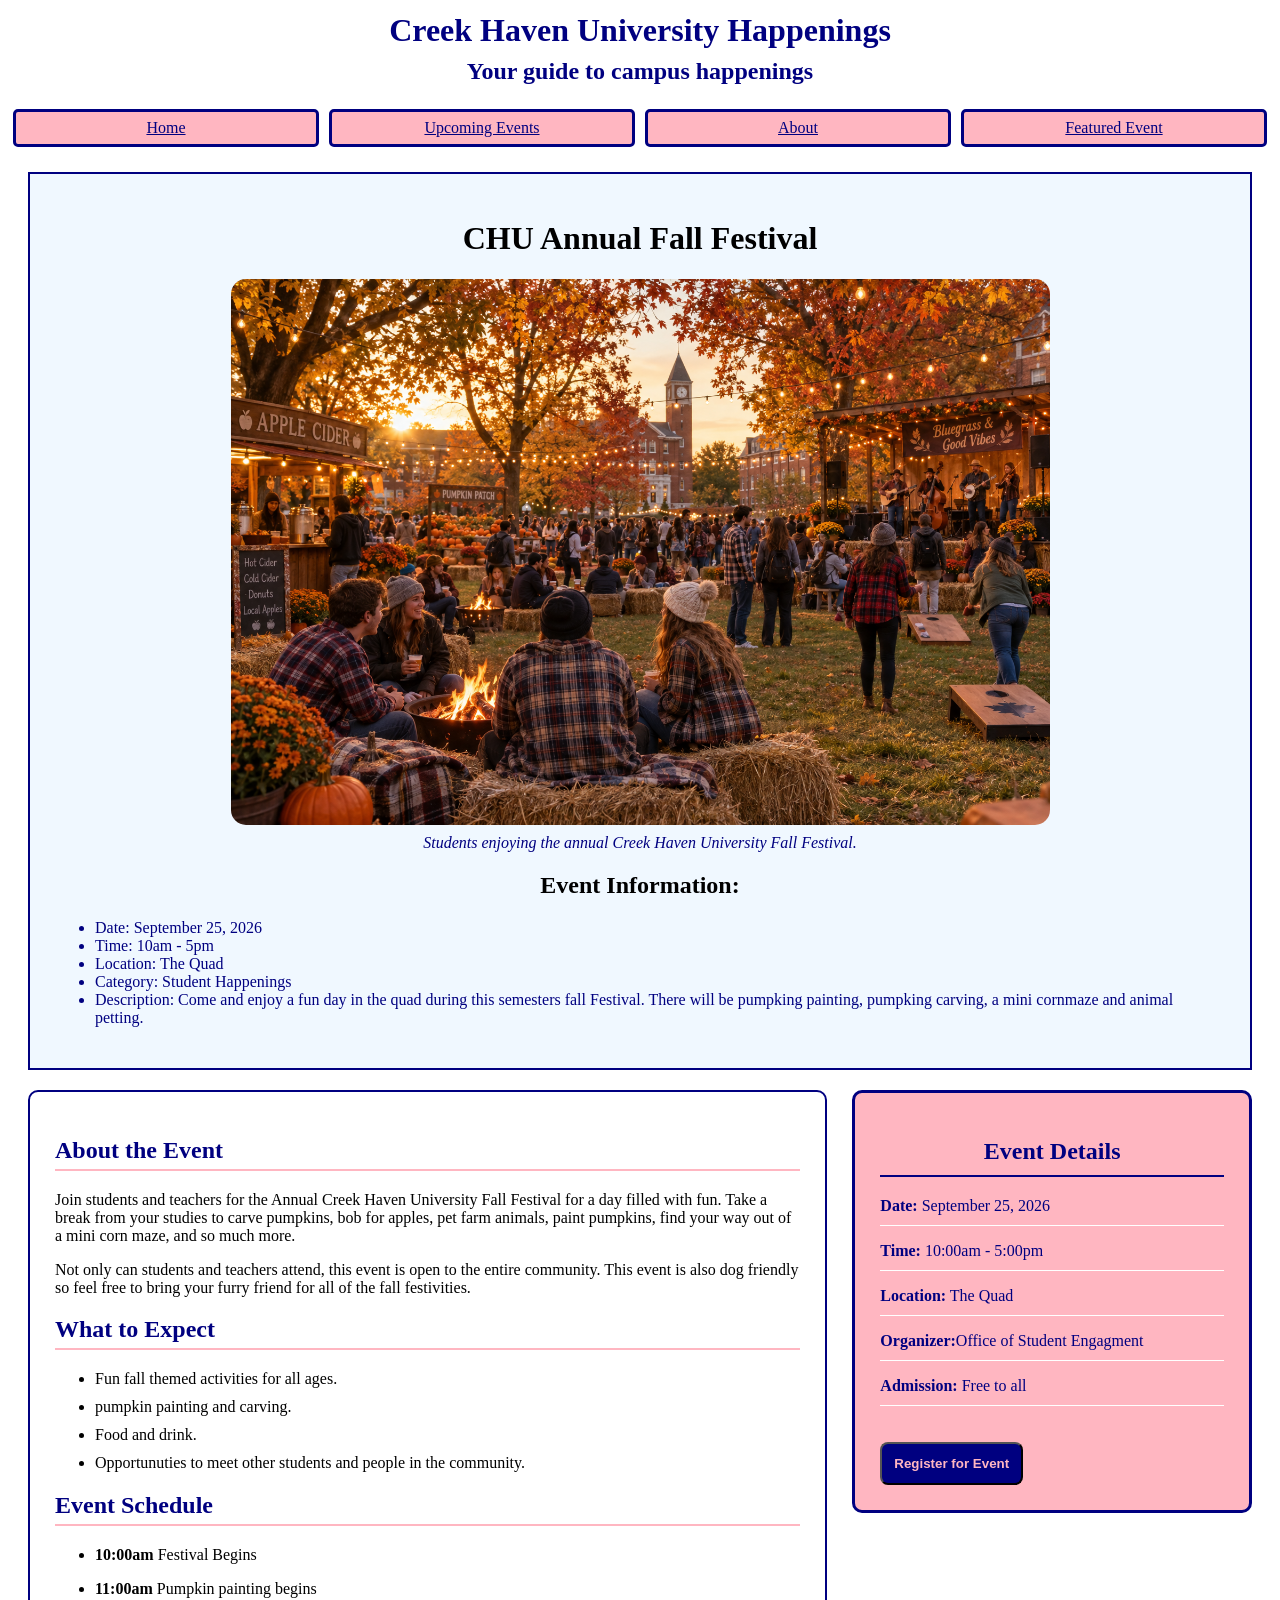
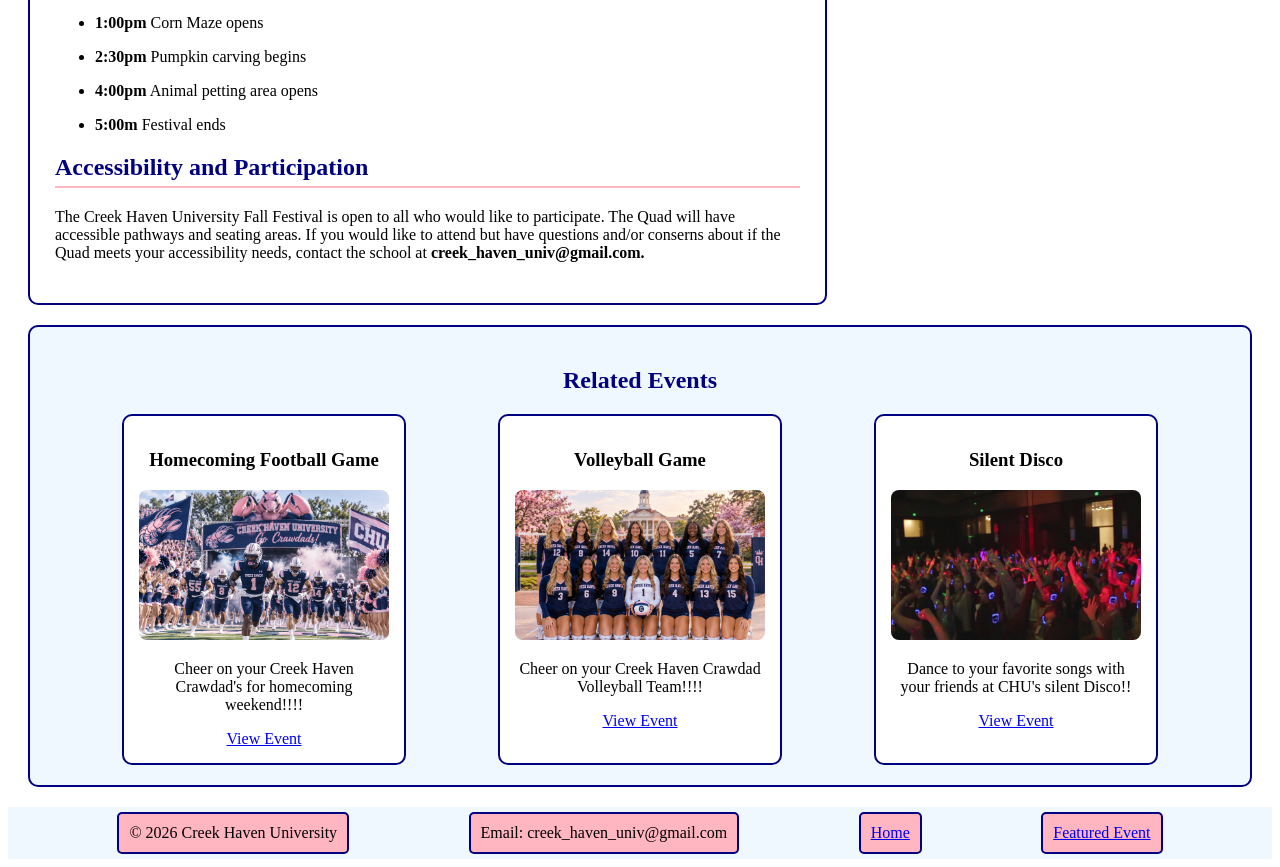
==== event.html @ 0d9d4550 "Copy of assignment 2 as my start" ====
<!DOCTYPE html>
<html lang="en">

<head>
    <meta charset="UTF-8">
    <meta name="viewport" content="width=device-width, initial-scale=1.0">
    <title>Creek Haven University Happenings | Featured Event</title>
    <link rel="stylesheet" href="CSS/styles.css">
    <link rel="icon" href="images/favicon.png">
</head>

<body>
    <!--Header-->
    <header id="head-grid-container">
        <h1>Creek Haven University Happenings</h1>
         <!--<img id="pic" src="images/Creek-Haven-University logo.png" alt="Creek Haven University logo" width="400px"> -->
        <h2>Your guide to campus happenings </h2>

         <!--Navigation-->


        <nav>
            <a class="grid-item" href="index.html">Home</a>
            <a class="grid-item" href="index.html#upcoming-events">Upcoming Events</a>
            <a class="grid-item" href="index.html#about-section">About</a>
            <a class="grid-item" href="event.html">Featured Event</a>
        </nav>


    </header>

    <!--Main-->
    <main>

        <!--Event Introduction-->
        <div class="event-introduction">

            <h1> CHU Annual Fall Festival</h1>

            <img src="images/fall-festival-event.png" alt="Fall Festival">
            <figcaption>Students enjoying the annual Creek Haven University Fall Festival.</figcaption>

            <h2>Event Information:</h2>
            <ul>
                <li>Date: September 25, 2026</li>
                <li>Time: 10am - 5pm</li>
                <li>Location: The Quad</li>
                <li>Category: Student Happenings</li>
                <li>Description: Come and enjoy a fun day in the quad during this semesters fall Festival. There will be pumpking painting, pumpking carving, a mini cornmaze and animal petting.</li>
            </ul>

        </div>

        <!--main content and sidebar -->
        <div id="event-layout">

            <div id="main-event">
                <h2>About the Event</h2>
                <!--Description-->
                <p>
                    Join students and teachers for the Annual Creek Haven University Fall Festival for a day filled with fun. 
                    Take a break from your studies to carve pumpkins, bob for apples, pet farm animals, paint pumpkins, find your way out of a mini corn maze,
                    and so much more. 
                </p>
                <p>
                    Not only can students and teachers attend, this event is open to the entire community. 
                    This event is also dog friendly so feel free to bring your furry friend for all of the fall festivities.
                </p>

                <!--attendee expectations-->
                <h2>What to Expect</h2>

                <ul>
                    <li>Fun fall themed activities for all ages.</li>
                    <li>pumpkin painting and carving.</li>
                    <li>Food and drink.</li>
                    <li>Opportunuties to meet other students and people in the community.</li>
                </ul>

                <!--schedule-->
                <h2>Event Schedule</h2>

                <ul>
                    <li>
                        <strong>10:00am</strong> Festival Begins
                    </li>
                </ul>

                <ul>
                    <li>
                        <strong>11:00am</strong> Pumpkin painting begins
                    </li>
                </ul>

                <ul>
                    <li>
                        <strong>1:00pm</strong> Corn Maze opens
                    </li>
                </ul>

                <ul>
                    <li>
                        <strong>2:30pm</strong> Pumpkin carving begins
                    </li>
                </ul>

                <ul>
                    <li>
                        <strong>4:00pm</strong> Animal petting area opens
                    </li>
                </ul>

                <ul>
                    <li>
                        <strong>5:00m</strong> Festival ends
                    </li>
                </ul>


                <!--Accessibility-->
                <h2>Accessibility and Participation</h2>

                <p>The Creek Haven University Fall Festival is open to all who would like to participate. 
                    The Quad will have accessible pathways and seating areas. If you would like to attend but have questions and/or conserns 
                    about if the Quad meets your accessibility needs, contact the school at <strong>creek_haven_univ@gmail.com.</strong>
                </p>

            </div>

            <!--sidebar-->
            <aside id="event-sidebar">

                <h2>Event Details</h2>

                <p><strong>Date:</strong> September 25, 2026</p>
                <p><strong>Time:</strong> 10:00am - 5:00pm</p>
                <p><strong>Location:</strong> The Quad</p>
                <p><strong>Organizer:</strong>Office of Student Engagment</p>
                <p><strong>Admission:</strong> Free to all</p>
                <button type="button">Register for Event</button>

            </aside>

        </div>


        <!--Related events-->
        <div id="related-section">
            <h2>Related Events</h2>

            <!--flexbox-->

            <div id="related-events">


                <article class="related-event-card">
                    <h3>Homecoming Football Game</h3>
                    <img src="images/homecoming-game.png" alt="CHU homecoming Football Game">
                    <p>Cheer on your Creek Haven Crawdad's for homecoming weekend!!!!</p>
                    <a href="index.html#upcoming-events">View Event</a>
                </article>

                <article class="related-event-card">
                    <h3>Volleyball Game</h3>
                    <img src="images/volleyball-team.png" alt="CHU Volleyball Team">
                    <p>Cheer on your Creek Haven Crawdad Volleyball Team!!!!</p>
                    <a href="index.html#upcoming-events">View Event</a>
                </article>

                <article class="related-event-card">
                    <h3>Silent Disco</h3>
                    <img src="images/silent-events-video-compressed.jpg" alt="Silent Disco">
                    <p>Dance to your favorite songs with your friends at CHU's silent Disco!!</p>
                    <a href="index.html#upcoming-events">View Event</a>
                </article>

            </div>

        </div>

    </main>

     <footer>
        <div id="foot">
        <p class="foot-item">&copy; 2026 Creek Haven University</p>
        <p class="foot-item">Email: creek_haven_univ@gmail.com</p>
        <p class="foot-item"><a href="index.html">Home</a></p>
        <p class="foot-item"><a href="event.html">Featured Event</a></p>
        </div>
    </footer>

</body>

</html>
---- CSS/styles.css ----
/*index.html*/
#head-grid-container {
    display: grid;
    align-content: center;
    justify-content: space-evenly;
    grid-template-columns: 4fr;
    grid-template-rows: 2fr 2fr 2fr;
}

#head-grid-container h1{
    text-align: center;
    margin: 4px;
    color: navy ;
}

#head-grid-container h2{
    text-align: center;
    color: navy;
    margin: 2px;

}

.grid-item{
    border: 3px solid navy;
    margin: 5px;
    padding: 7px;
    gap: 2px;
    color: navy;
    background-color: lightpink;
    border-radius: 5px;
    grid-template-columns: 2fr;
}

nav{
    display:grid;
    grid-template-columns: 1fr 1fr 1fr 1fr;
    text-align: center;

}

section{
    border: 2px solid black;
    background-image: url(../images/longer-hero-background.png);
    background-size: cover;
    background-repeat: no-repeat;
    height: 500px;
}

section .flex-item{
    color:navy;
    text-align: center;
}


section #pic1{
    border-radius: 50px;
    background-color: lightpink;
    padding: 5px;
    margin-left: 20px;
}


section button{
    background-color: lightpink;
    font-style: italic;
    block-size: 30px;
    color: navy;
    display: block;
    margin-left: 73px;
}


@media screen and (width >= 600px) {
    section{
    background-size: 1500px;
    background-position: center;
    background: border 4px ;
    }
}

#grid-container{
    display: grid;
    grid-template-columns: 3fr 2fr 3fr;
    grid-template-rows: 1fr 1fr;
    gap: 20px;
    justify-content: center;
}

#grid-container .events{
    text-align: center;
    background-color: aliceblue;
    border-radius: 10px;
}



article h1{
    color:navy;
    text-align: center;
}


#About{
    background-color: aliceblue;
}

footer{
    background-color: aliceblue;
}

footer #foot{
    display:flex;
    justify-content: space-evenly;
    gap: 5px;
    flex-wrap: nowrap;
}

footer .foot-item{
    background-color: lightpink;
    border: 2px solid navy;
    padding: 10px;
    margin: 5px;
    text-align: center;
    border-radius: 5px;
}




/*event.html*/

.event-introduction{
    background-color: aliceblue;
    border: 2px solid navy;
    padding: 25px;
    margin: 20px;
    text-align: center;
}

.event-introduction h1 h2{
    color:navy;
    font-size: 35px;
}

.event-introduction figure{
    margin: 20px;
}

.event-introduction img{
    width: 70%;
    max-width: 700%;
    border-radius: 15px;
}

.event-introduction figcaption{
    color: navy;
    font-style: italic;
    margin-top: 5px;
}

.event-introduction ul{
    text-align: left;
    color: navy;
}

#event-layout{
    display: grid;
    grid-template-columns: 2fr 1fr;
    gap: 25px;
    margin: 20px;
}

#main-event{
    background-color: white;
    border: 2px solid navy;
    padding: 25px;
    border-radius: 10px;
}

#main-event h2{
    color: navy;
    border-bottom: 2px solid lightpink;
    padding-bottom: 5px;
}

#main-event li{
    margin-bottom: 10px;
}

#event-sidebar{
    background-color: lightpink;
    border: 3px solid navy;
    padding: 25px;
    border-radius: 10px;
    height: fit-content;
}

#event-sidebar h2{
    color:navy;
    text-align: center;
    border-bottom: 2px solid navy;
    padding-bottom: 10px;
}

#event-sidebar p{
    color:navy;
    padding-bottom: 10px;
    border-bottom: 1px solid white;
}

#event-sidebar button{
    background-color: navy;
    color:lightpink;
    text-align: center;
    padding:12px;
    margin-top: 20px;
    border-radius: 8px;
    font-weight: bold;
}

#related-section{
    margin: 20px;
    padding: 20px;
    background-color: aliceblue;
    border: 2px solid navy;
    border-radius: 10px;
}

#related-section h2{
    color:navy;
    text-align: center;
}

#related-events{
    display:flex;
    justify-content: space-evenly;
    align-items: stretch;
    gap: 20px;
    flex-wrap: wrap;
}


.related-event-card{
    background-color: white;
    border: 2px solid navy;
    border-radius: 10px;
    padding: 15px;
    width: 250px;
    text-align: center;
}

.related-event-card img{
    width: 100%;
    height:150px;
    object-fit: cover;
    border-radius: 8px;
}


@media screen and (max-width: 900px) {
    #event-layout{
        grid-template-columns: 1fr;
    }
    
}
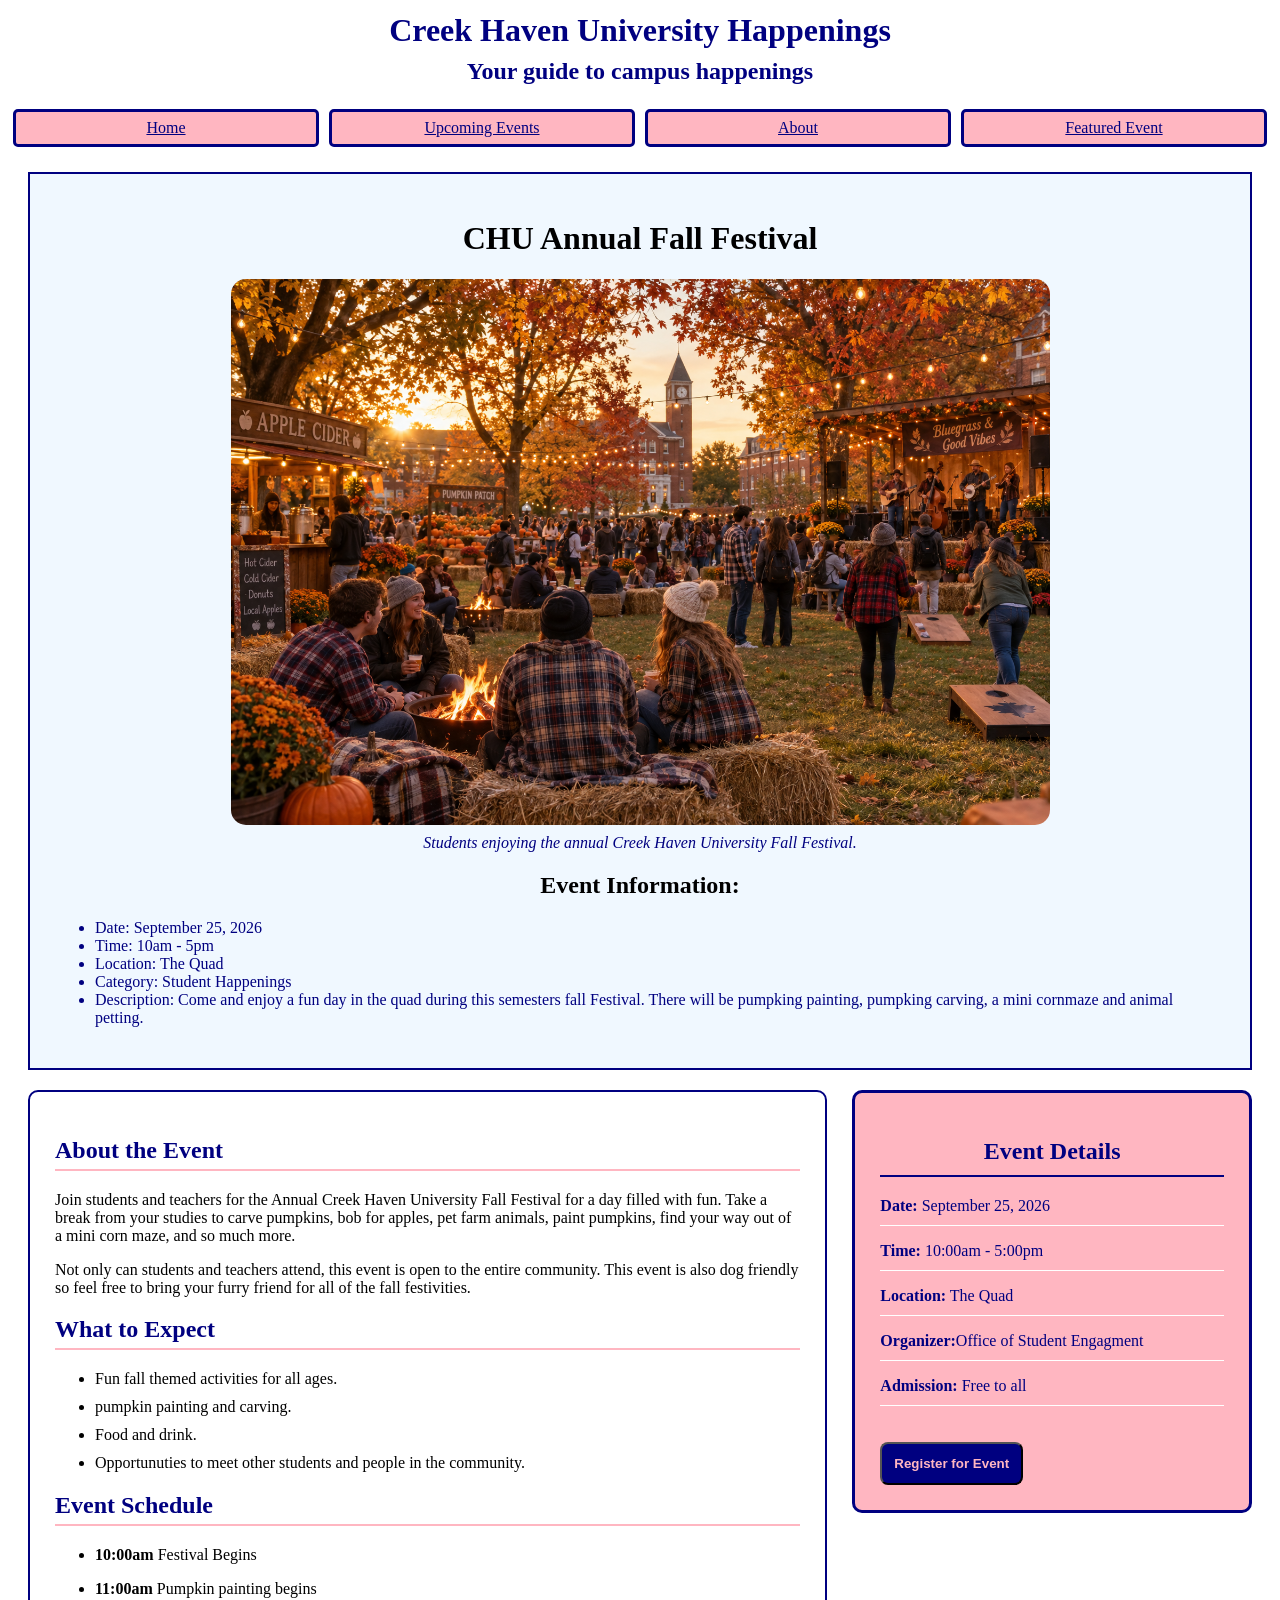
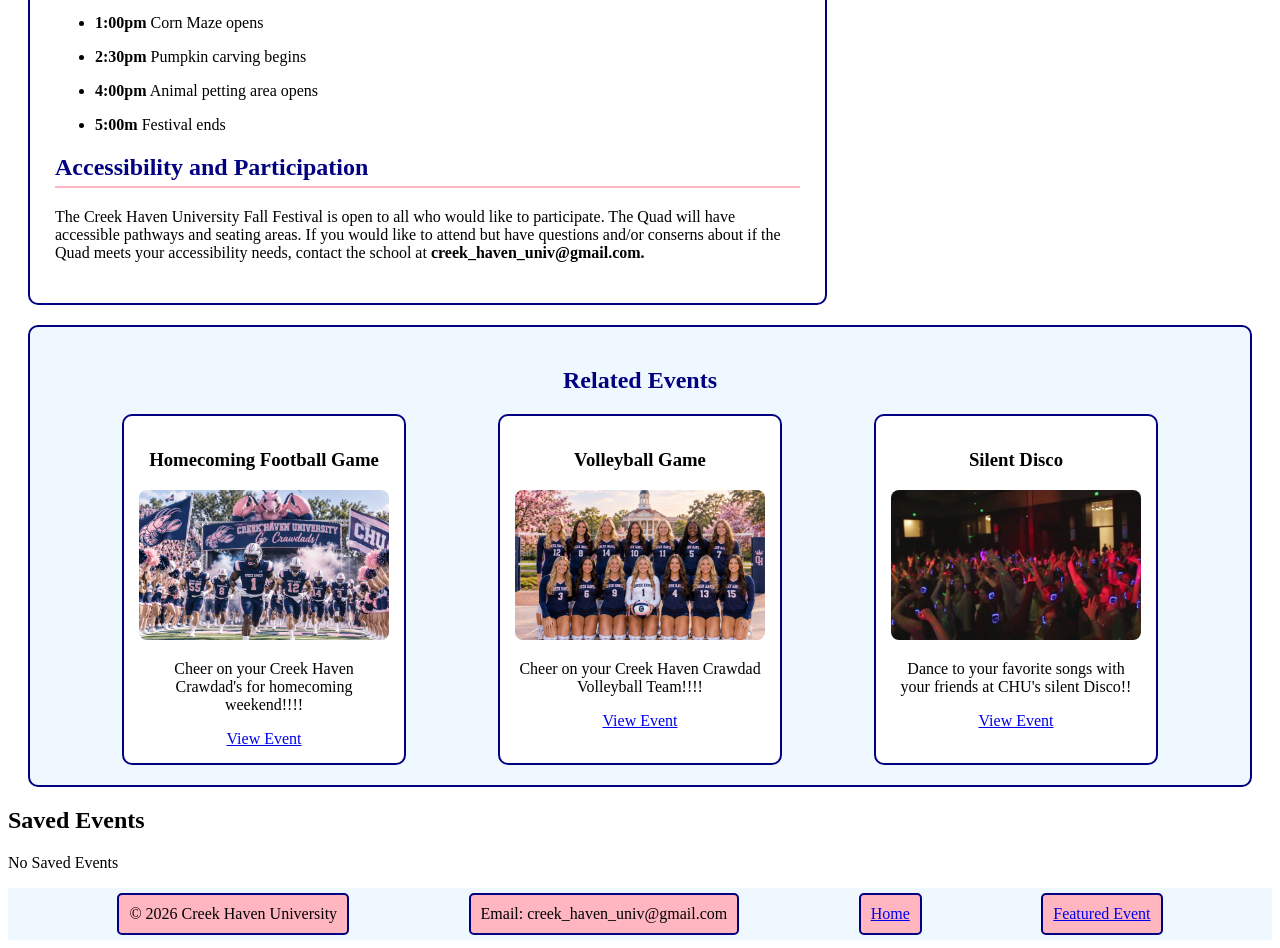
==== commit 9bb90ea7: "I put the add event button on each card and when you click it, the text changes." ====
--- a/event.html
+++ b/event.html
@@ -7,6 +7,7 @@
     <title>Creek Haven University Happenings | Featured Event</title>
     <link rel="stylesheet" href="CSS/styles.css">
     <link rel="icon" href="images/favicon.png">
+    <script src="script.js" defer></script>
 </head>
 
 <body>
--- a/CSS/styles.css
+++ b/CSS/styles.css
@@ -61,13 +61,16 @@
 }
 
 
-section button{
+section a{
+    display: block;
+    width:fit-content;
+    border: 2px solid navy;
     background-color: lightpink;
     font-style: italic;
-    block-size: 30px;
-    color: navy;
-    display: block;
-    margin-left: 73px;
+    color: navy;
+    margin-left: 60px;
+    margin-top: 10px;
+    padding: 7px;
 }
 
 
@@ -263,4 +266,9 @@
         grid-template-columns: 1fr;
     }
     
+}
+
+.saved{
+    background-color: lightpink;
+    border: 5px solid navy;
 }
